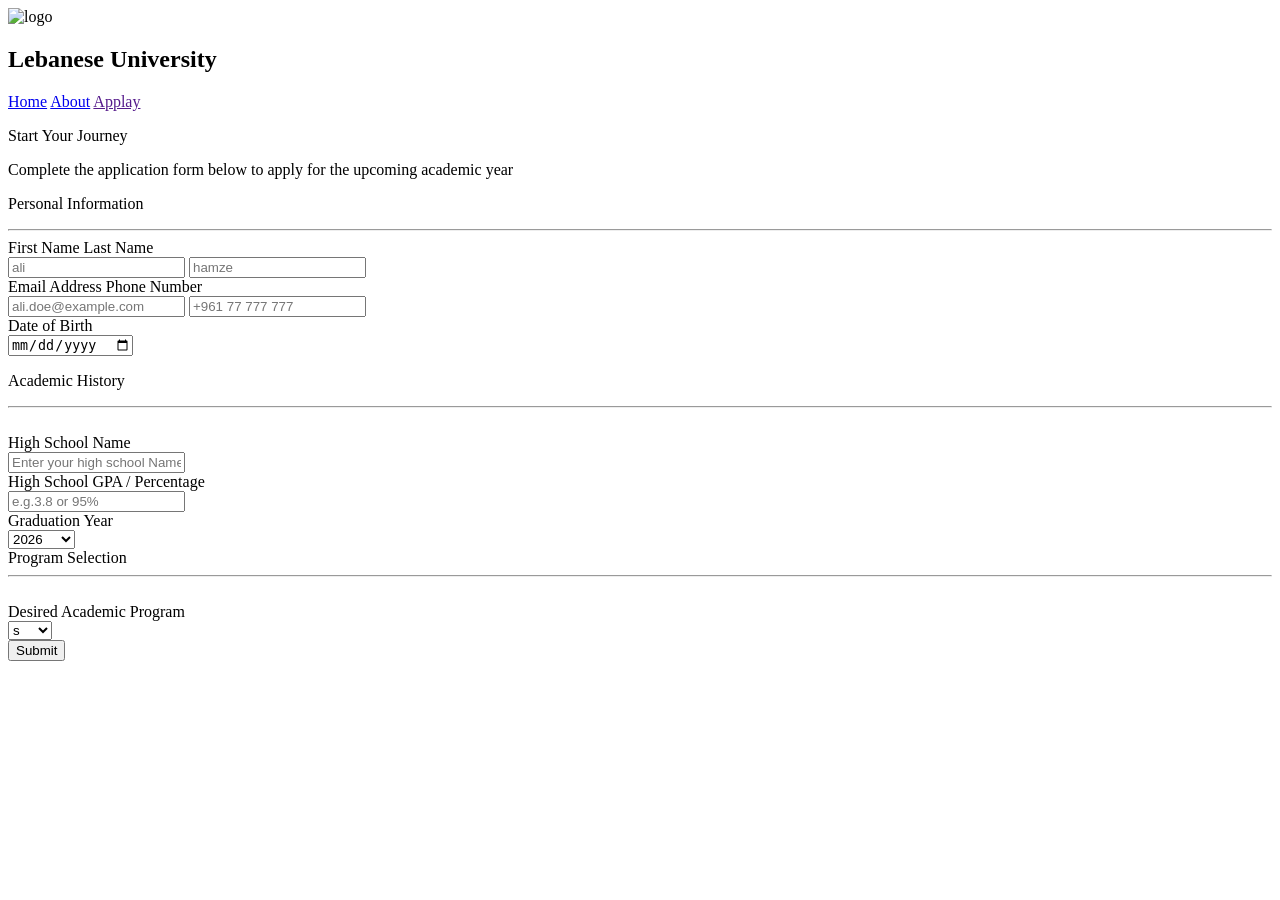
==== apply.html @ dac1bc9f "Initial commit: Create Lebanese University website" ====
<!DOCTYPE html>
<html lang="en">

<head>
    <meta charset="UTF-8">
    <meta name="viewport" content="width=device-width, initial-scale=1.0">
    <title>Lebanese University</title>
    <link rel="stylesheet" href="STYLE3.css">
</head>

<body>
    <header>
        <img src="images/logo.png" alt="logo" width="60px" height="50px">
        <h2 class="name">Lebanese University</h2>
        <a href="HTML2.html" class="main">Home</a>
        <a href="#University" class="main">About</a>
        <a href="" class="applay">Applay</a>
    </header>
    <div>
        <p class="main">Start Your Journey</p>
        <p class="main1">Complete the application form below to apply for the upcoming academic year</p>
    </div>
    <form>
        <section>
            <p class="Information">Personal Information</p>
            <hr>
            <label class="name1" id="name1">First Name</label>
            <label class="name2" for="name2">Last Name</label>
            <br>
            <input class="name11" type="text" id="name" placeholder="ali" required>
            <input class="name22" type="text" id="name2" placeholder="hamze" required>
            <br>
            <label class="email1" for="email">Email Address</label>
            <label class="number1" for="r">Phone Number</label>
            <br>
            <input class="email11" type="email" id="email" placeholder="ali.doe@example.com" required>
            <input class="r11" type="text" id="r" placeholder="+961 77 777 777" required>
            <br>
            <label class="date1" for="date">Date of Birth</label>
            <br>
            <input class="date11" type="date" id="date" required>
            <br>
            <p class="History">Academic History</p>
            <hr class="hr">
            <br>
            <label class="Schoolname1" for="Schoolname">High School Name</label>
            <br>
            <input class="Schoolname11" type="text" id="Schoolname" placeholder="Enter your high school Name">
            <br>
            <label class="gpa1" for="gpa">High School GPA / Percentage</label>
            <br>
            <input class="gpa11" type="text" id="gpa" placeholder="e.g.3.8 or 95%">
            <br>
            <label class="year1" for="year">Graduation Year</label>
            <br>
            <select class="year11" id="year">
                <optgroup name="year" label="select year">
                    <option value="2026">2026</option>
                    <option value="2027">2027</option>
                </optgroup>
            </select>
            <br>
            <label class="selection1">Program Selection</label>
            <br>
            <hr class="hr1">
            <br>
            <label class="selection111" for="selection">Desired Academic Program</label>
            <br>
            <select class="selection11" name="selection" id="selection">
                <optgroup label="select a program">
                    <option value="">s</option>
                    <option value="">s</option>
                </optgroup>
            </select>
            <br>
            <input type="submit" class="submit">
        </section>
        <p class="ff"></p>
    </form>
</body>

</html>
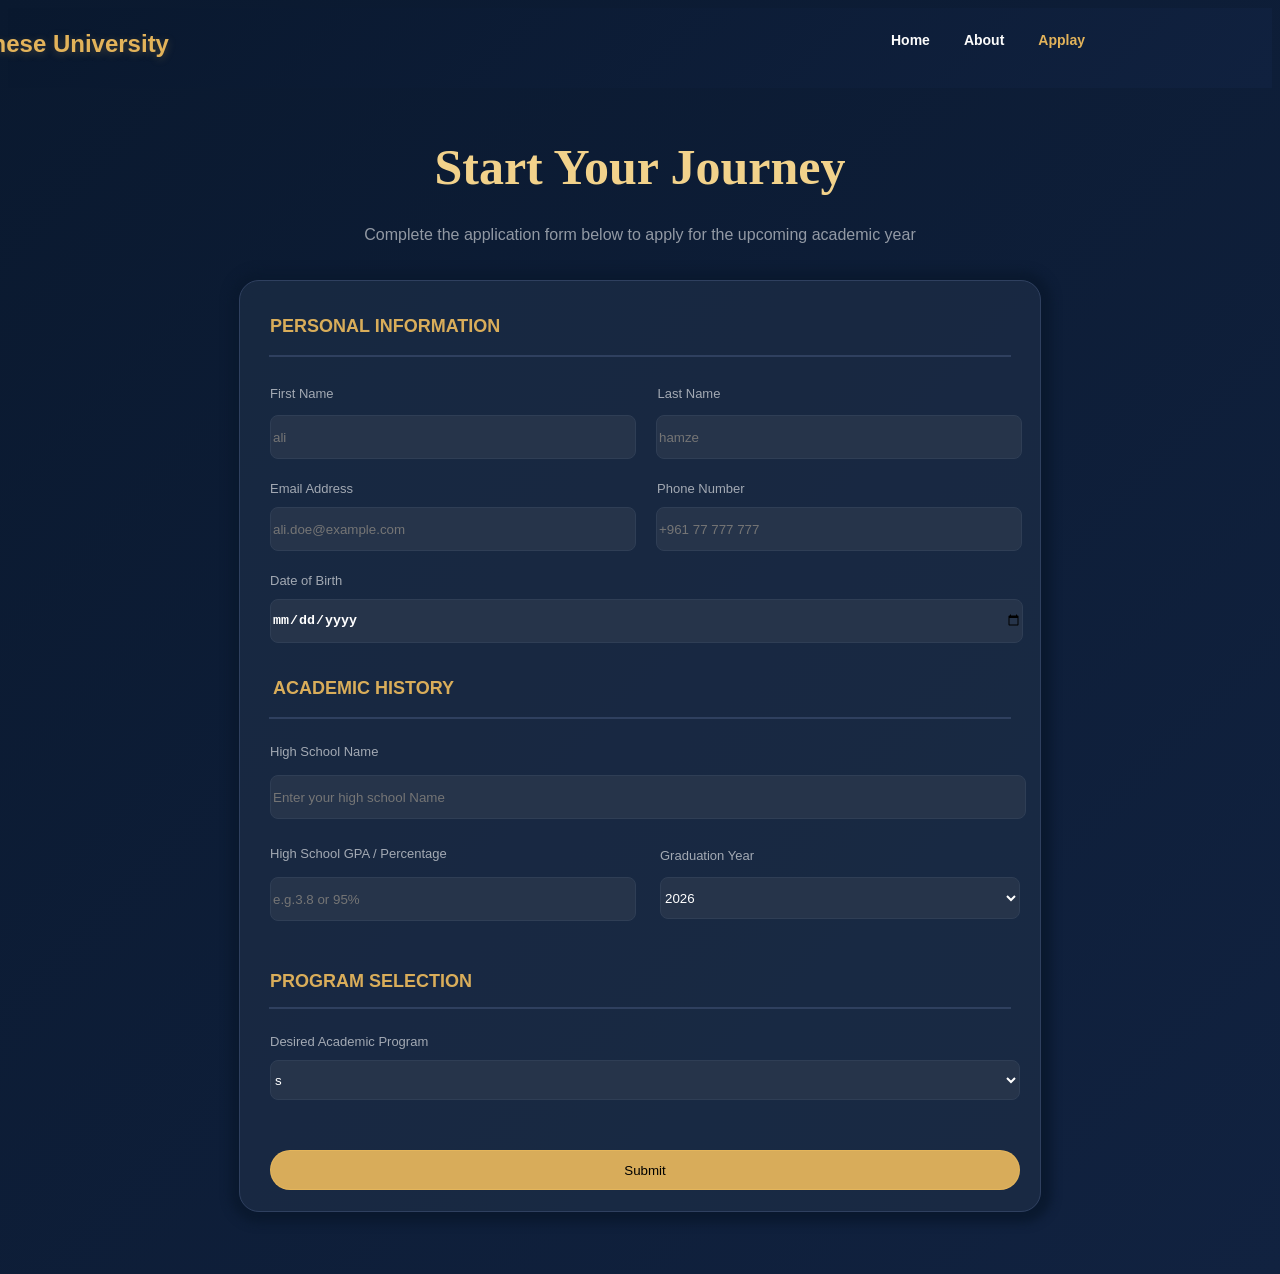
==== commit 618b3af0: "Fix CSS file paths" ====
--- a/apply.html
+++ b/apply.html
@@ -5,7 +5,7 @@
     <meta charset="UTF-8">
     <meta name="viewport" content="width=device-width, initial-scale=1.0">
     <title>Lebanese University</title>
-    <link rel="stylesheet" href="STYLE3.css">
+    <link rel="stylesheet" href="apply.css">
 </head>
 
 <body>
--- a/apply.css
+++ b/apply.css
@@ -0,0 +1,341 @@
+body {
+    background-image: linear-gradient(135deg, #0A192F 0%, #112240 100%);
+}
+
+header {
+    background-image: linear-gradient(135deg, #0A192F 0%, #112240 100%);
+    height: 80px;
+    z-index: 100;
+    opacity: 0.989;
+    display: flex;
+    flex-direction: row;
+    flex-wrap: wrap;
+    justify-content: flex-end;
+    align-items: center;
+    font-family: 'Outfit', sans-serif;
+    position: sticky;
+    top: 0;
+}
+
+header a {
+    text-decoration: none;
+    color: white;
+    position: relative;
+    margin-right: 17px;
+    margin-left: 17px;
+    margin-bottom: 10px;
+    top: -3px;
+    right: 170px;
+    font-weight: bold;
+    font-size: 14px;
+    font-family: 'Outfit', sans-serif;
+}
+
+header h2,
+img {
+    color: #E6B65C;
+    text-shadow: 0 2px 8px rgba(230, 182, 92, 0.25);
+    font-weight: 700;
+    position: relative;
+    left: -875px;
+    top: -4px;
+}
+
+.applay {
+    color: #E6B65C;
+}
+
+a::after {
+    content: "";
+    position: absolute;
+    width: 0;
+    height: 1.5px;
+    left: 0;
+    bottom: -5px;
+    background-color: #E6B65C;
+    transition: width 0.3s ease-in-out;
+}
+
+a:hover::after {
+    width: 100%;
+}
+
+div {
+    animation-name: main;
+    animation-duration: 1.5s;
+}
+
+div .main {
+    color: #F2D28B;
+    font-size: 50px;
+    font-weight: 550;
+    text-align: center;
+}
+
+div .main1 {
+    color: white;
+    font-family: 'Outfit', sans-serif;
+    opacity: 0.55;
+    text-align: center;
+    font-size: 16px;
+    position: relative;
+    top: -20px;
+}
+
+@keyframes main {
+    0% {
+        opacity: 0;
+        position: relative;
+        top: 20px;
+    }
+
+    100% {
+        opacity: 1;
+        position: relative;
+        top: 0;
+    }
+}
+
+section {
+    background-color: #1c2d46b7;
+    width: 800px;
+    height: 930px;
+    border-radius: 20px;
+    margin: 0 auto;
+    border: 1px solid #2F405F;
+    box-shadow: 1px 1px 10px 10px #0A192F;
+    animation-name: main1;
+    animation-duration: 1.5s;
+}
+
+section .Information,
+.History,
+.selection1 {
+    color: #e6b65cef;
+    font-size: 18px;
+    font-family: 'Outfit', sans-serif;
+    font-weight: 700;
+    text-transform: uppercase;
+    margin-left: 30px;
+    margin-top: 35px;
+}
+
+section hr {
+    border: 0.1px solid #2F405F;
+    width: 740px;
+    margin: 0 auto;
+}
+
+.name1,
+.name2,
+.email1,
+.number1,
+.date1,
+.Schoolname1,
+.gpa1,
+.year1,
+.selection111 {
+    color: white;
+    opacity: 0.6;
+    font-family: 'Outfit', sans-serif;
+    font-size: 13px;
+    font-weight: 100;
+}
+
+.name1 {
+    position: relative;
+    left: 30px;
+    top: 27px;
+}
+
+.name2 {
+    position: relative;
+    left: 350px;
+    top: 27px;
+}
+
+.name11,
+.name22,
+.email11,
+.r11,
+.date11,
+.Schoolname11,
+.gpa11,
+.year11,
+.selection11 {
+    background-color: #26344A;
+    border-radius: 8px;
+    border: 1px solid #2F3E55;
+    height: 40px;
+    width: 360px;
+
+}
+
+.name11 {
+    position: relative;
+    left: 30px;
+    top: 40px;
+}
+
+.name22 {
+    position: relative;
+    left: 46px;
+    top: 40px;
+}
+
+input:focus {
+    border: solid 0.1px #ffd900ac;
+    outline: none;
+    box-shadow: 0 0 2px 0.2px #FFD700;
+}
+
+.email1 {
+    position: relative;
+    left: 30px;
+    top: 60px;
+}
+
+.number1 {
+    position: relative;
+    left: 330px;
+    top: 60px;
+}
+
+.email11 {
+    position: relative;
+    top: 70px;
+    left: 30px;
+}
+
+.r11 {
+    position: relative;
+    left: 46px;
+    top: 70px;
+}
+
+.date1 {
+    position: relative;
+    top: 90px;
+    left: 30px;
+}
+
+.date11 {
+    position: relative;
+    top: 100px;
+    left: 30px;
+    width: 750px;
+    height: 42px;
+    color: white;
+    font-weight: bold;
+}
+
+@keyframes main1 {
+    0% {
+        opacity: 0;
+        position: relative;
+        top: 20px;
+    }
+
+    100% {
+        opacity: 1;
+        position: relative;
+        top: 0;
+    }
+}
+
+.History {
+    position: relative;
+    left: 3px;
+    top: 100px;
+}
+
+.hr {
+    position: relative;
+    top: 100px;
+}
+
+.Schoolname1 {
+    position: relative;
+    left: 30px;
+    top: 105px;
+}
+
+.Schoolname11 {
+    position: relative;
+    left: 30px;
+    top: 120px;
+    width: 750px;
+}
+
+.gpa1 {
+    position: relative;
+    left: 30px;
+    top: 145px;
+}
+
+.gpa11 {
+    position: relative;
+    left: 30px;
+    top: 160px;
+}
+
+.year1 {
+    position: relative;
+    left: 420px;
+    top: 85px;
+}
+
+.year11 {
+    position: relative;
+    left: 420px;
+    top: 98px;
+    height: 42px;
+    color: white;
+}
+
+.selection1 {
+    position: relative;
+    top: 150px;
+}
+
+.hr1 {
+    position: relative;
+    top: 165px;
+}
+
+.selection11 {
+    position: relative;
+    left: 30px;
+    top: 180px;
+    width: 750px;
+    color: white;
+}
+
+.selection111 {
+    position: relative;
+    left: 30px;
+    top: 170px;
+}
+
+.submit {
+    border: solid 1px #e6b65cef;
+    width: 750px;
+    height: 40px;
+    border-radius: 20px;
+    text-align: center;
+    background-color: #e6b65cef;
+    position: relative;
+    left: 30px;
+    top: 230px;
+    transition: 0.3s linear;
+}
+
+.submit:hover {
+    box-shadow: 0 0 10px 0.5px #e6b65cef;
+    position: relative;
+    top: 227px;
+}
+
+.ff {
+    height: 30px;
+}
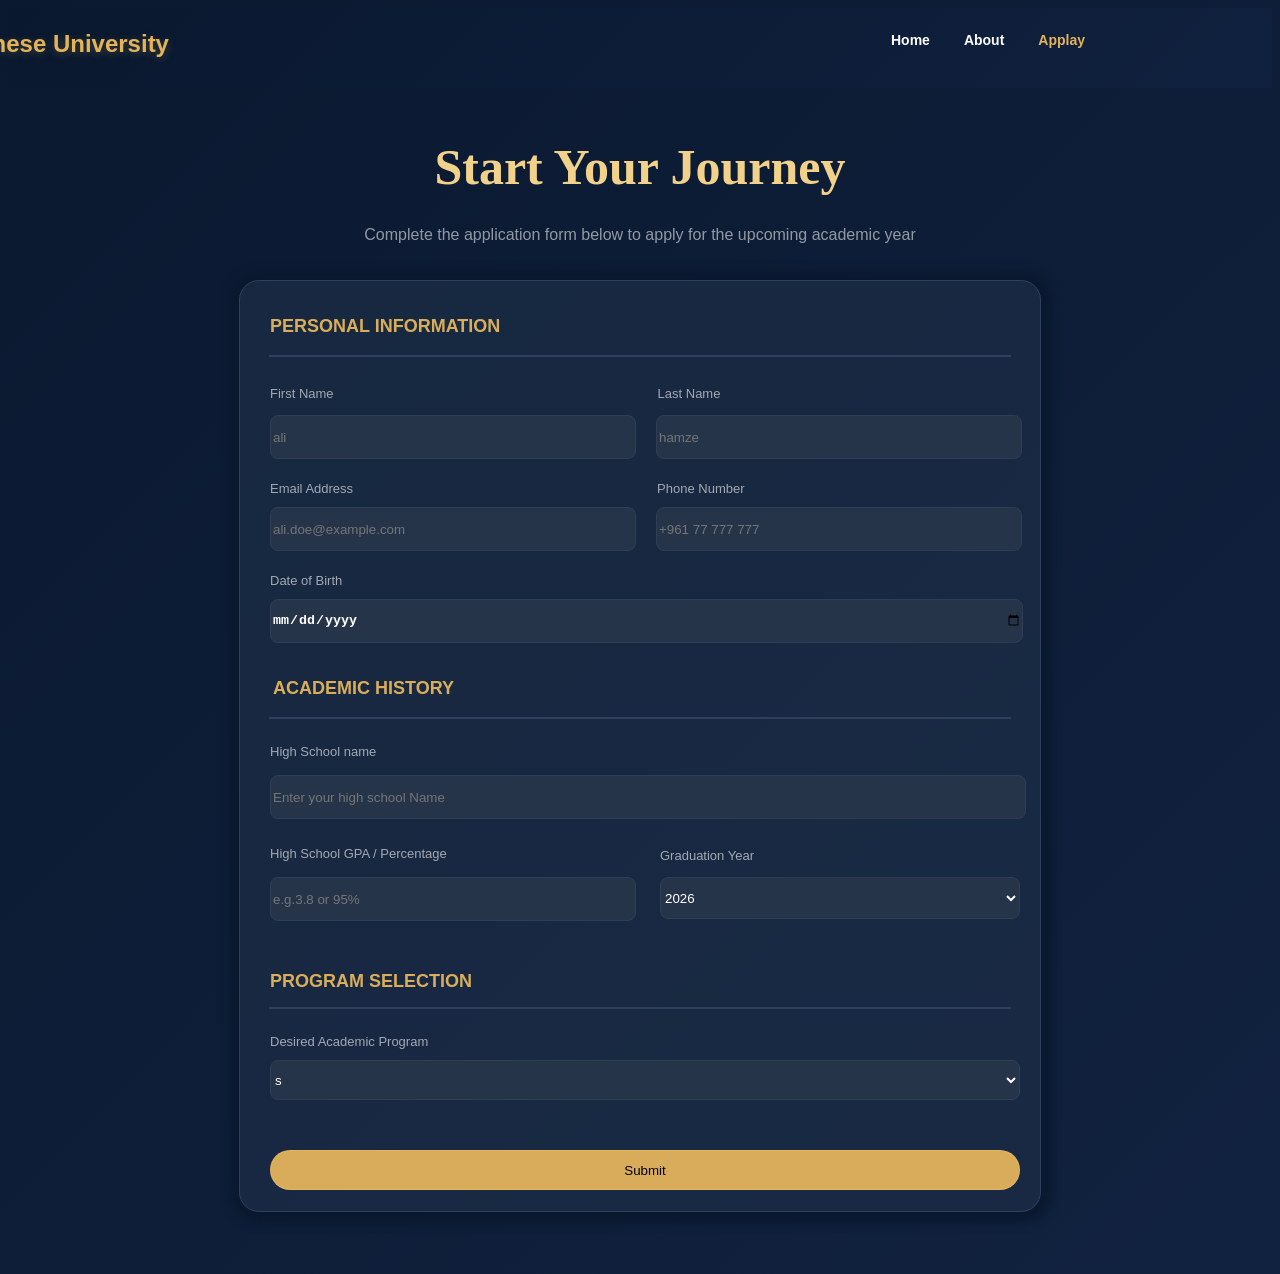
==== commit ed106fd8: "Refactor HTML markup" ====
--- a/apply.html
+++ b/apply.html
@@ -10,21 +10,21 @@
 
 <body>
     <header>
-        <img src="images/logo.png" alt="logo" width="60px" height="50px">
+        <img src="logo.png" alt="logo" width="60" height="50">
         <h2 class="name">Lebanese University</h2>
         <a href="HTML2.html" class="main">Home</a>
         <a href="#University" class="main">About</a>
-        <a href="" class="applay">Applay</a>
+        <a href="#" class="applay">Applay</a>
     </header>
     <div>
         <p class="main">Start Your Journey</p>
         <p class="main1">Complete the application form below to apply for the upcoming academic year</p>
     </div>
-    <form>
+    <form action="#" method="post">
         <section>
             <p class="Information">Personal Information</p>
             <hr>
-            <label class="name1" id="name1">First Name</label>
+            <label class="name1" for="name">First Name</label>
             <label class="name2" for="name2">Last Name</label>
             <br>
             <input class="name11" type="text" id="name" placeholder="ali" required>
@@ -34,7 +34,7 @@
             <label class="number1" for="r">Phone Number</label>
             <br>
             <input class="email11" type="email" id="email" placeholder="ali.doe@example.com" required>
-            <input class="r11" type="text" id="r" placeholder="+961 77 777 777" required>
+            <input class="r11" type="tel" id="r" placeholder="+961 77 777 777" required>
             <br>
             <label class="date1" for="date">Date of Birth</label>
             <br>
@@ -43,7 +43,7 @@
             <p class="History">Academic History</p>
             <hr class="hr">
             <br>
-            <label class="Schoolname1" for="Schoolname">High School Name</label>
+            <label class="Schoolname1" for="Schoolname">High School name</label>
             <br>
             <input class="Schoolname11" type="text" id="Schoolname" placeholder="Enter your high school Name">
             <br>
@@ -60,7 +60,7 @@
                 </optgroup>
             </select>
             <br>
-            <label class="selection1">Program Selection</label>
+            <label class="selection1" for="selection">Program Selection</label>
             <br>
             <hr class="hr1">
             <br>
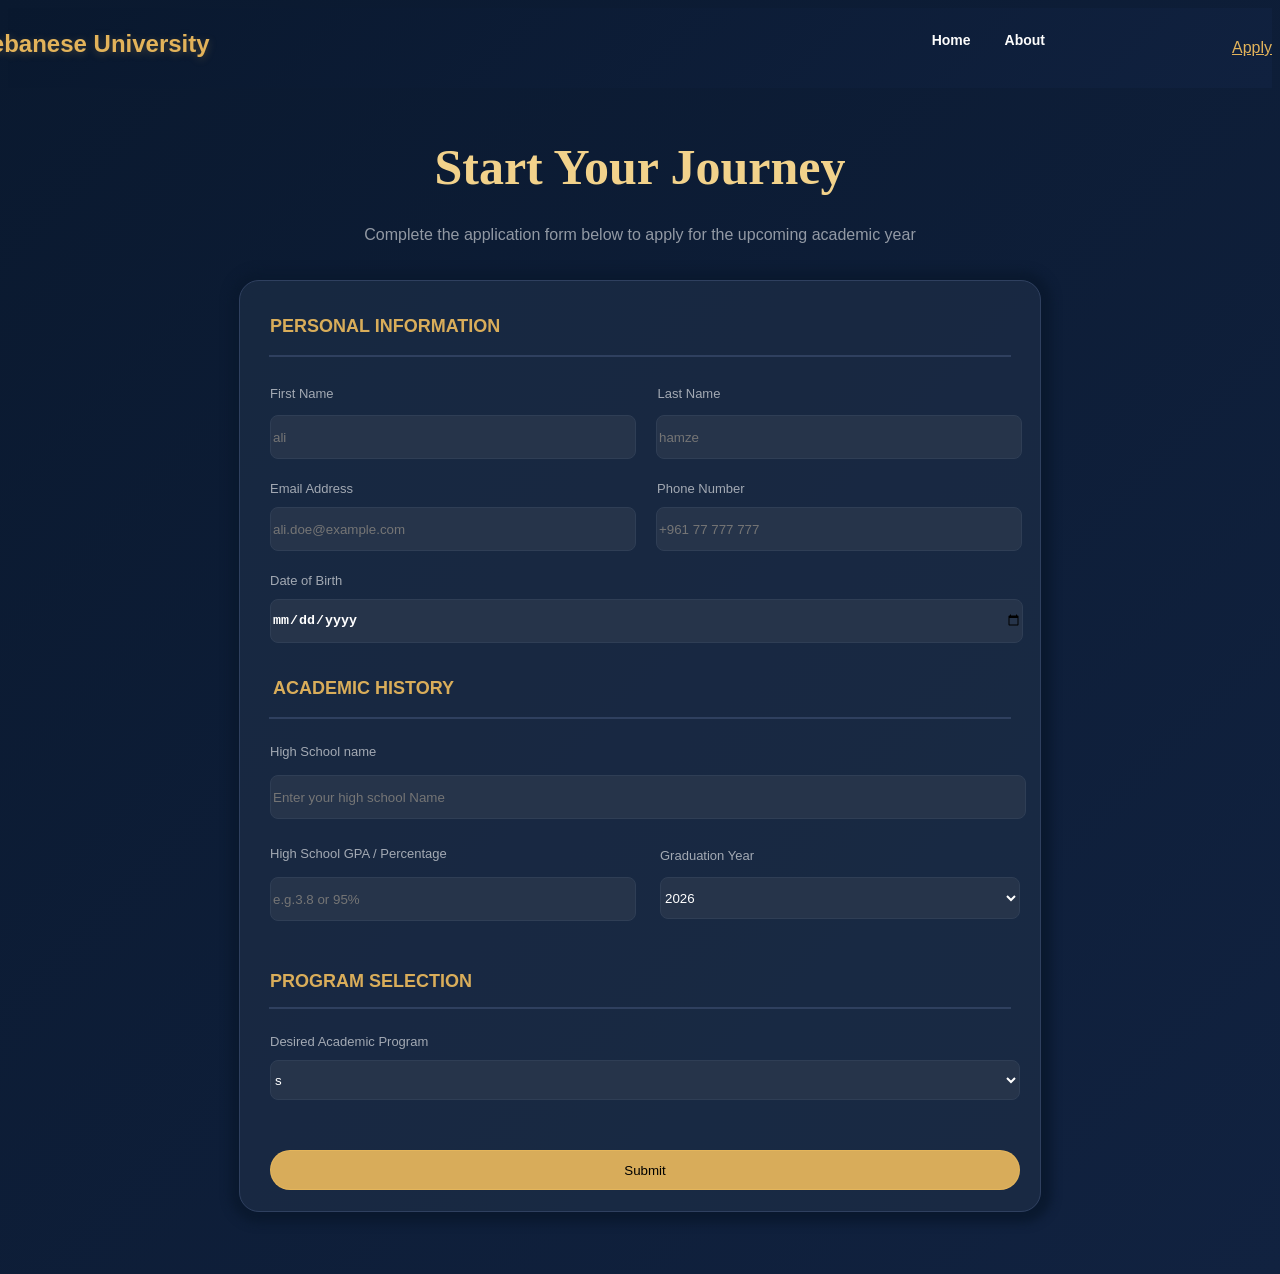
==== commit ded968a3: "Refactor HTML CSS structure and improve responsive design" ====
--- a/apply.html
+++ b/apply.html
@@ -9,74 +9,77 @@
 </head>
 
 <body>
+   
     <header>
         <img src="logo.png" alt="logo" width="60" height="50">
-        <h2 class="name">Lebanese University</h2>
-        <a href="HTML2.html" class="main">Home</a>
-        <a href="#University" class="main">About</a>
-        <a href="#" class="applay">Applay</a>
+        <h2 class="university-name">Lebanese University</h2>
+        <a href="HTML2.html" class="nav-link">Home</a>
+        <a href="#University" class="nav-link">About</a>
+        <a href="" class="apply-link">Apply</a>
     </header>
     <div>
-        <p class="main">Start Your Journey</p>
-        <p class="main1">Complete the application form below to apply for the upcoming academic year</p>
+        <p class="hero-title">Start Your Journey</p>
+        <p class="hero-description">Complete the application form below to apply for the upcoming academic year</p>
     </div>
+    
     <form action="#" method="post">
-        <section>
+        
+        <section class="form-section">
             <p class="Information">Personal Information</p>
             <hr>
-            <label class="name1" for="name">First Name</label>
-            <label class="name2" for="name2">Last Name</label>
+            <label class="first-name-label" for="name">First Name</label>
+            <label class="last-name-label" for="name2">Last Name</label>
             <br>
-            <input class="name11" type="text" id="name" placeholder="ali" required>
-            <input class="name22" type="text" id="name2" placeholder="hamze" required>
+            <input class="first-name-input" type="text" id="name" placeholder="ali" required>
+            <input class="last-name-input" type="text" id="name2" placeholder="hamze" required>
             <br>
-            <label class="email1" for="email">Email Address</label>
-            <label class="number1" for="r">Phone Number</label>
+            <label class="email-label" for="email">Email Address</label>
+            <label class="phone-label" for="r">Phone Number</label>
             <br>
-            <input class="email11" type="email" id="email" placeholder="ali.doe@example.com" required>
-            <input class="r11" type="tel" id="r" placeholder="+961 77 777 777" required>
+            <input class="email-input" type="email" id="email" placeholder="ali.doe@example.com" required>
+            <input class="phone-input" type="tel" id="r" placeholder="+961 77 777 777" required>
             <br>
-            <label class="date1" for="date">Date of Birth</label>
+            <label class="date-label" for="date">Date of Birth</label>
             <br>
-            <input class="date11" type="date" id="date" required>
+            <input class="date-input" type="date" id="date" required>
             <br>
-            <p class="History">Academic History</p>
+            <p class="academic-title">Academic History</p>
             <hr class="hr">
             <br>
-            <label class="Schoolname1" for="Schoolname">High School name</label>
+            <label class="school-label" for="Schoolname">High School name</label>
             <br>
-            <input class="Schoolname11" type="text" id="Schoolname" placeholder="Enter your high school Name">
+            <input class="school-input" type="text" id="Schoolname" placeholder="Enter your high school Name">
             <br>
-            <label class="gpa1" for="gpa">High School GPA / Percentage</label>
+            <label class="gpa-label" for="gpa">High School GPA / Percentage</label>
             <br>
-            <input class="gpa11" type="text" id="gpa" placeholder="e.g.3.8 or 95%">
+            <input class="gpa-input" type="text" id="gpa" placeholder="e.g.3.8 or 95%">
             <br>
-            <label class="year1" for="year">Graduation Year</label>
+            <label class="year-label" for="year">Graduation Year</label>
             <br>
-            <select class="year11" id="year">
+            <select class="year-select" id="year">
                 <optgroup name="year" label="select year">
                     <option value="2026">2026</option>
                     <option value="2027">2027</option>
                 </optgroup>
             </select>
             <br>
-            <label class="selection1" for="selection">Program Selection</label>
+            <label class="program-title" for="selection">Program Selection</label>
             <br>
             <hr class="hr1">
             <br>
-            <label class="selection111" for="selection">Desired Academic Program</label>
+            <label class="program-label" for="selection">Desired Academic Program</label>
             <br>
-            <select class="selection11" name="selection" id="selection">
+            <select class="program-select" name="selection" id="selection">
                 <optgroup label="select a program">
                     <option value="">s</option>
                     <option value="">s</option>
                 </optgroup>
             </select>
             <br>
-            <input type="submit" class="submit">
+            <input type="submit" class="submit-button">
         </section>
         <p class="ff"></p>
     </form>
 </body>
 
-</html>+</html>
--- a/apply.css
+++ b/apply.css
@@ -1,14 +1,13 @@
 body {
-    background-image: linear-gradient(135deg, #0A192F 0%, #112240 100%);
+    background: linear-gradient(135deg, #0A192F 0%, #112240 100%);
 }
 
 header {
-    background-image: linear-gradient(135deg, #0A192F 0%, #112240 100%);
+    background: linear-gradient(135deg, #0A192F 0%, #112240 100%);
     height: 80px;
     z-index: 100;
     opacity: 0.989;
     display: flex;
-    flex-direction: row;
     flex-wrap: wrap;
     justify-content: flex-end;
     align-items: center;
@@ -17,7 +16,7 @@
     top: 0;
 }
 
-header a {
+header .nav-link {
     text-decoration: none;
     color: white;
     position: relative;
@@ -31,7 +30,7 @@
     font-family: 'Outfit', sans-serif;
 }
 
-header h2,
+header .university-name,
 img {
     color: #E6B65C;
     text-shadow: 0 2px 8px rgba(230, 182, 92, 0.25);
@@ -41,11 +40,12 @@
     top: -4px;
 }
 
-.applay {
+.apply-link {
     color: #E6B65C;
 }
 
-a::after {
+.nav-link::after,
+.apply-link::after {
     content: "";
     position: absolute;
     width: 0;
@@ -56,23 +56,24 @@
     transition: width 0.3s ease-in-out;
 }
 
-a:hover::after {
+.nav-link:hover::after,
+.apply-link:hover::after {
     width: 100%;
 }
 
-div {
-    animation-name: main;
+.hero {
+    animation-name: hero-animation;
     animation-duration: 1.5s;
 }
 
-div .main {
+.hero-title {
     color: #F2D28B;
     font-size: 50px;
     font-weight: 550;
     text-align: center;
 }
 
-div .main1 {
+.hero-description {
     color: white;
     font-family: 'Outfit', sans-serif;
     opacity: 0.55;
@@ -82,7 +83,7 @@
     top: -20px;
 }
 
-@keyframes main {
+@keyframes hero-animation {
     0% {
         opacity: 0;
         position: relative;
@@ -96,7 +97,7 @@
     }
 }
 
-section {
+.form-section {
     background-color: #1c2d46b7;
     width: 800px;
     height: 930px;
@@ -104,13 +105,14 @@
     margin: 0 auto;
     border: 1px solid #2F405F;
     box-shadow: 1px 1px 10px 10px #0A192F;
-    animation-name: main1;
+    animation-name: form-animation;
     animation-duration: 1.5s;
 }
 
-section .Information,
-.History,
-.selection1 {
+.form-section .section-title,
+.Information,
+.academic-title,
+.program-title {
     color: #e6b65cef;
     font-size: 18px;
     font-family: 'Outfit', sans-serif;
@@ -120,21 +122,21 @@
     margin-top: 35px;
 }
 
-section hr {
+.form-section hr {
     border: 0.1px solid #2F405F;
     width: 740px;
     margin: 0 auto;
 }
 
-.name1,
-.name2,
-.email1,
-.number1,
-.date1,
-.Schoolname1,
-.gpa1,
-.year1,
-.selection111 {
+.first-name-label,
+.last-name-label,
+.email-label,
+.phone-label,
+.date-label,
+.school-label,
+.gpa-label,
+.year-label,
+.program-label {
     color: white;
     opacity: 0.6;
     font-family: 'Outfit', sans-serif;
@@ -142,27 +144,27 @@
     font-weight: 100;
 }
 
-.name1 {
+.first-name-label {
     position: relative;
     left: 30px;
     top: 27px;
 }
 
-.name2 {
+.last-name-label {
     position: relative;
     left: 350px;
     top: 27px;
 }
 
-.name11,
-.name22,
-.email11,
-.r11,
-.date11,
-.Schoolname11,
-.gpa11,
-.year11,
-.selection11 {
+.first-name-input,
+.last-name-input,
+.email-input,
+.phone-input,
+.date-input,
+.school-input,
+.gpa-input,
+.year-select,
+.program-select {
     background-color: #26344A;
     border-radius: 8px;
     border: 1px solid #2F3E55;
@@ -171,13 +173,13 @@
 
 }
 
-.name11 {
+.first-name-input {
     position: relative;
     left: 30px;
     top: 40px;
 }
 
-.name22 {
+.last-name-input {
     position: relative;
     left: 46px;
     top: 40px;
@@ -189,37 +191,37 @@
     box-shadow: 0 0 2px 0.2px #FFD700;
 }
 
-.email1 {
+.email-label{
     position: relative;
     left: 30px;
     top: 60px;
 }
 
-.number1 {
+.phone-label {
     position: relative;
     left: 330px;
     top: 60px;
 }
 
-.email11 {
+.email-input {
     position: relative;
     top: 70px;
     left: 30px;
 }
 
-.r11 {
+.phone-input {
     position: relative;
     left: 46px;
     top: 70px;
 }
 
-.date1 {
+.date-label {
     position: relative;
     top: 90px;
     left: 30px;
 }
 
-.date11 {
+.date-input {
     position: relative;
     top: 100px;
     left: 30px;
@@ -229,7 +231,7 @@
     font-weight: bold;
 }
 
-@keyframes main1 {
+@keyframes form-animation {
     0% {
         opacity: 0;
         position: relative;
@@ -243,7 +245,7 @@
     }
 }
 
-.History {
+.academic-title {
     position: relative;
     left: 3px;
     top: 100px;
@@ -254,38 +256,38 @@
     top: 100px;
 }
 
-.Schoolname1 {
+.school-label {
     position: relative;
     left: 30px;
     top: 105px;
 }
 
-.Schoolname11 {
+.school-input {
     position: relative;
     left: 30px;
     top: 120px;
     width: 750px;
 }
 
-.gpa1 {
+.gpa-label {
     position: relative;
     left: 30px;
     top: 145px;
 }
 
-.gpa11 {
+.gpa-input {
     position: relative;
     left: 30px;
     top: 160px;
 }
 
-.year1 {
+.year-label {
     position: relative;
     left: 420px;
     top: 85px;
 }
 
-.year11 {
+.year-select {
     position: relative;
     left: 420px;
     top: 98px;
@@ -293,7 +295,7 @@
     color: white;
 }
 
-.selection1 {
+.program-title {
     position: relative;
     top: 150px;
 }
@@ -303,7 +305,7 @@
     top: 165px;
 }
 
-.selection11 {
+.program-select {
     position: relative;
     left: 30px;
     top: 180px;
@@ -311,13 +313,13 @@
     color: white;
 }
 
-.selection111 {
+.program-label {
     position: relative;
     left: 30px;
     top: 170px;
 }
 
-.submit {
+.submit-button {
     border: solid 1px #e6b65cef;
     width: 750px;
     height: 40px;
@@ -330,7 +332,7 @@
     transition: 0.3s linear;
 }
 
-.submit:hover {
+.submit-button:hover {
     box-shadow: 0 0 10px 0.5px #e6b65cef;
     position: relative;
     top: 227px;
@@ -338,4 +340,71 @@
 
 .ff {
     height: 30px;
+}
+@media (max-width: 768px) {
+
+    header {
+        justify-content: center;
+    }
+
+
+    header .university-name,
+    header img {
+        position: static;
+    }
+
+
+    header .nav-link,
+    .apply-link {
+        position: static;
+        margin: 10px;
+    }
+
+
+    .hero-title {
+        font-size: 35px;
+    }
+
+
+    .form-section {
+        width: 90%;
+        height: auto;
+        padding-bottom: 40px;
+    }
+
+
+    .form-input,
+    .year-select,
+    .program-select,
+    .date-input,
+    .submit-button {
+        width: 85%;
+    }
+
+
+    .first-name-label,
+    .last-name-label,
+    .email-label,
+    .phone-label,
+    .year-label {
+        position: static;
+        display: block;
+        margin-left: 30px;
+        margin-top: 20px;
+    }
+
+
+    .first-name-input,
+    .last-name-input,
+    .email-input,
+    .phone-input,
+    .school-input,
+    .gpa-input,
+    .year-select {
+        position: static;
+        margin-left: 30px;
+        margin-top: 10px;
+    }
+
+
 }
